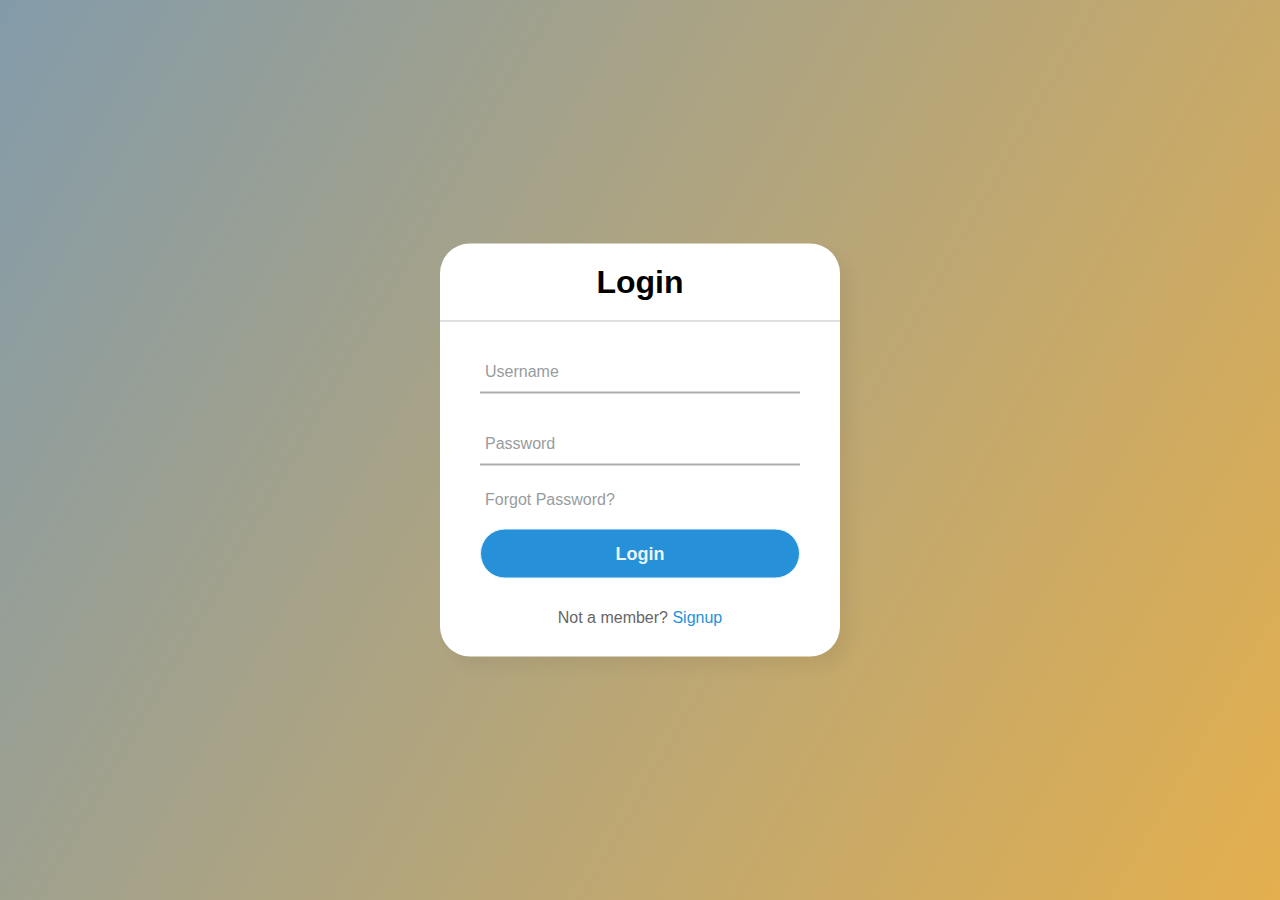
==== index.html @ c4a5bc49 "Add files via upload" ====
<!DOCTYPE html>
<html lang="en" dir="ltr">

<head>
  <meta charset="utf-8">
  <meta http-equiv="X-UA-Compatible" content="IE=edge">
  <meta name="viewport" content="width=device-width, initial-scale=1.0">
  <title>Login Form</title>
  <link rel="stylesheet" href="style.css">
</head>

<body>
  <div class="center">
    <h1>Login</h1>
    <form method="post">
      <div class="txt_field">
        <input type="text" required>
        <label>Username</label>
        <span></span>
      </div>
      <div class="txt_field">
        <input type="password" required>
        <span></span>
        <label>Password</label>
      </div>
      <div class="pass">Forgot Password?</div>
      <a href="https://www.amazon.com/">
        <input type="submit" value="Login">
      </a>
      <div class="signup_link">
        Not a member? <a href="#">Signup</a>
      </div>
    </form>
  </div>

  <div>

  </div>


</body>

</html>
---- style.css ----
* {
  margin: 0;
  padding: 0;
  box-sizing: border-box;
  font-family: "Poppins", sans-serif;
}

body {
  margin: 0;
  padding: 0;
  background: linear-gradient(120deg, #839baa, #e3af4e);
  height: 100vh;
  overflow: hidden;
}

.center {
  position: absolute;
  top: 50%;
  left: 50%;
  transform: translate(-50%, -50%);
  width: 400px;
  background: white;
  border-radius: 30px;
  box-shadow: 10px 10px 15px rgba(0, 0, 0, 0.05);
}

.center h1 {
  text-transform: none;
  text-align: center;
  padding: 20px 0;
  border-bottom: 1px solid silver;
}

.center form {
  padding: 0 40px;
  box-sizing: border-box;
}

form .txt_field {
  position: relative;
  border-bottom: 2px solid #adadad;
  margin: 30px 0;
}

.txt_field input {
  width: 100%;
  padding: 0 5px;
  height: 40px;
  font-size: 16px;
  border: none; 
  background: none;
  outline: none;
}

.txt_field label {
  position: absolute;
  top: 50%;
  left: 5px;
  color: #989c9d;
  transform: translateY(-50%);
  font-size: 16px;
  pointer-events: none;
  transition: .5s;
}

.txt_field span::before {
  content: '';
  position: absolute;
  top: 40px;
  left: 0;
  width: 0%;
  height: 2px;
  background: #2691d9;
  transition: .5s;
}

.txt_field input:focus~label,
.txt_field input:valid~label {
  top: -5px;
  color: #2691d9;
}

.txt_field input:focus~span::before,
.txt_field input:valid~span::before {
  width: 100%;
}

.pass {
  margin: -5px 0 20px 5px;
  color: #989c9d;
  cursor: pointer;
}

.pass:hover {
  text-decoration: underline;
}

input[type="submit"] {
  width: 100%;
  height: 50px;
  border: 1px solid;
  background: #2691d9;
  border-radius: 25px;
  font-size: 18px;
  color: #e9f4fb;
  font-weight: 700;
  cursor: pointer;
  outline: none;
}

input[type="submit"]:hover {
  border-color: #2691d9;
  transition: .5s;
}

.signup_link {
  margin: 30px 0;
  text-align: center;
  font-size: 16px;
  color: #666666;
}

.signup_link a {
  color: #2691d9;
  text-decoration: none;
}

.signup_link a:hover {
  text-decoration: underline;
}
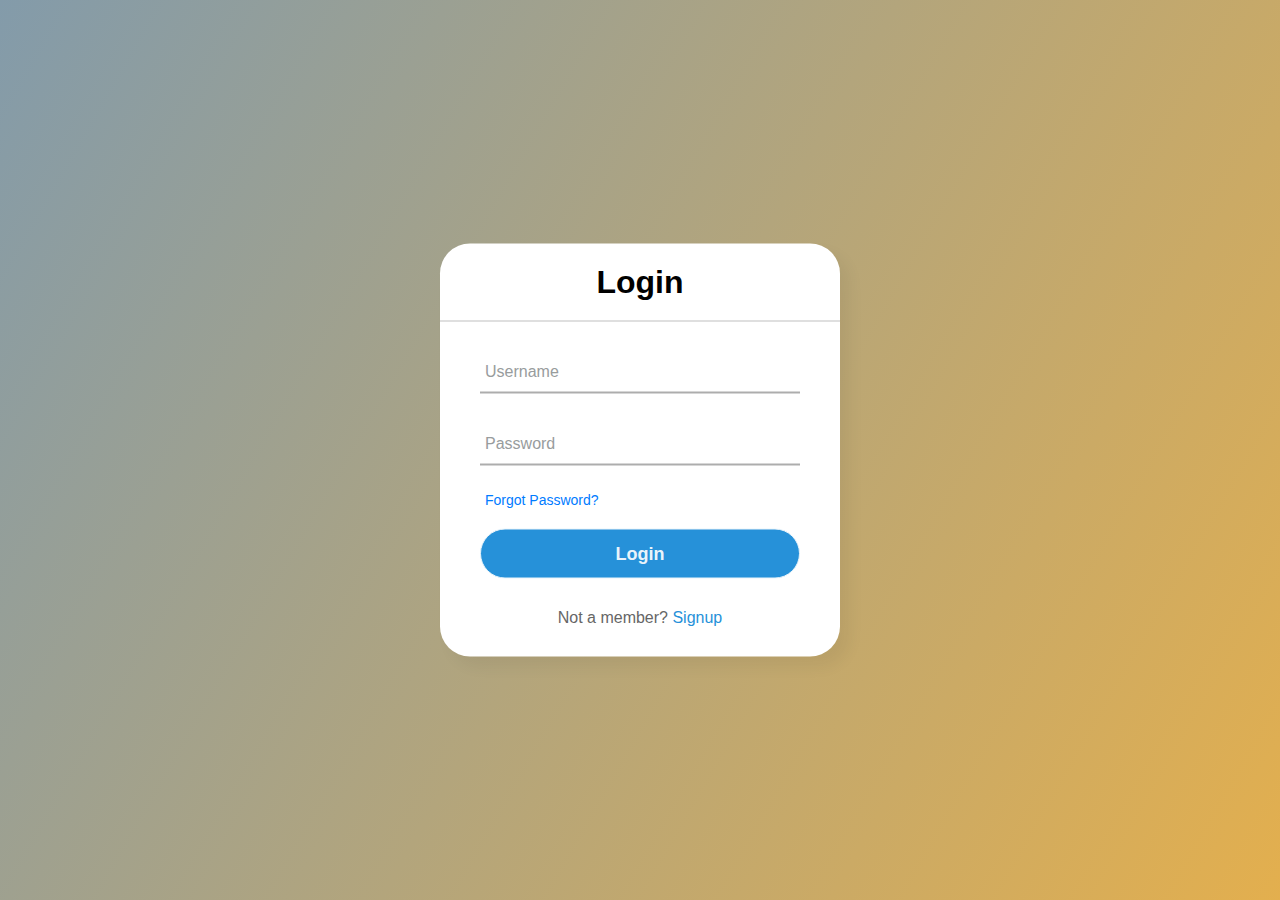
==== commit d10c729f: "local storage" ====
--- a/index.html
+++ b/index.html
@@ -1,43 +1,37 @@
 <!DOCTYPE html>
 <html lang="en" dir="ltr">
+  <head>
+    <meta charset="utf-8" />
+    <meta http-equiv="X-UA-Compatible" content="IE=edge" />
+    <meta name="viewport" content="width=device-width, initial-scale=1.0" />
+    <title>Login Form</title>
+    <link rel="stylesheet" href="style.css" />
+  </head>
 
-<head>
-  <meta charset="utf-8">
-  <meta http-equiv="X-UA-Compatible" content="IE=edge">
-  <meta name="viewport" content="width=device-width, initial-scale=1.0">
-  <title>Login Form</title>
-  <link rel="stylesheet" href="style.css">
-</head>
-
-<body>
-  <div class="center">
-    <h1>Login</h1>
-    <form method="post">
-      <div class="txt_field">
-        <input type="text" required>
-        <label>Username</label>
-        <span></span>
-      </div>
-      <div class="txt_field">
-        <input type="password" required>
-        <span></span>
-        <label>Password</label>
-      </div>
-      <div class="pass">Forgot Password?</div>
-      <a href="https://www.amazon.com/">
-        <input type="submit" value="Login">
-      </a>
-      <div class="signup_link">
-        Not a member? <a href="#">Signup</a>
-      </div>
-    </form>
-  </div>
-
-  <div>
-
-  </div>
-
-
-</body>
-
-</html>+  <body>
+    <div class="center">
+      <h1>Login</h1>
+      <form id="loginForm">
+        <div class="txt_field">
+          <input type="text" id="username" required />
+          <label>Username</label>
+          <span></span>
+        </div>
+        <div class="txt_field">
+          <input type="password" id="password" required />
+          <span></span>
+          <label>Password</label>
+        </div>
+        <div class="pass">
+          <a href="#" id="forgotPasswordLink">Forgot Password?</a>
+        </div>
+        <input type="submit" value="Login" />
+        <div class="signup_link">
+          Not a member? <a href="signup.html">Signup</a>
+        </div>
+      </form>
+    </div>
+    <div></div>
+    <script src="script.js"></script>
+  </body>
+</html>
--- a/style.css
+++ b/style.css
@@ -127,4 +127,15 @@
 
 .signup_link a:hover {
   text-decoration: underline;
-}+}
+.pass a {
+  color: #007bff; /* Nice blue color */
+  text-decoration: none;
+  font-size: 14px;
+  transition: color 0.2s ease;
+}
+
+.pass a:hover {
+  color: #0056b3; /* Slightly darker on hover */
+  text-decoration: underline;
+}
